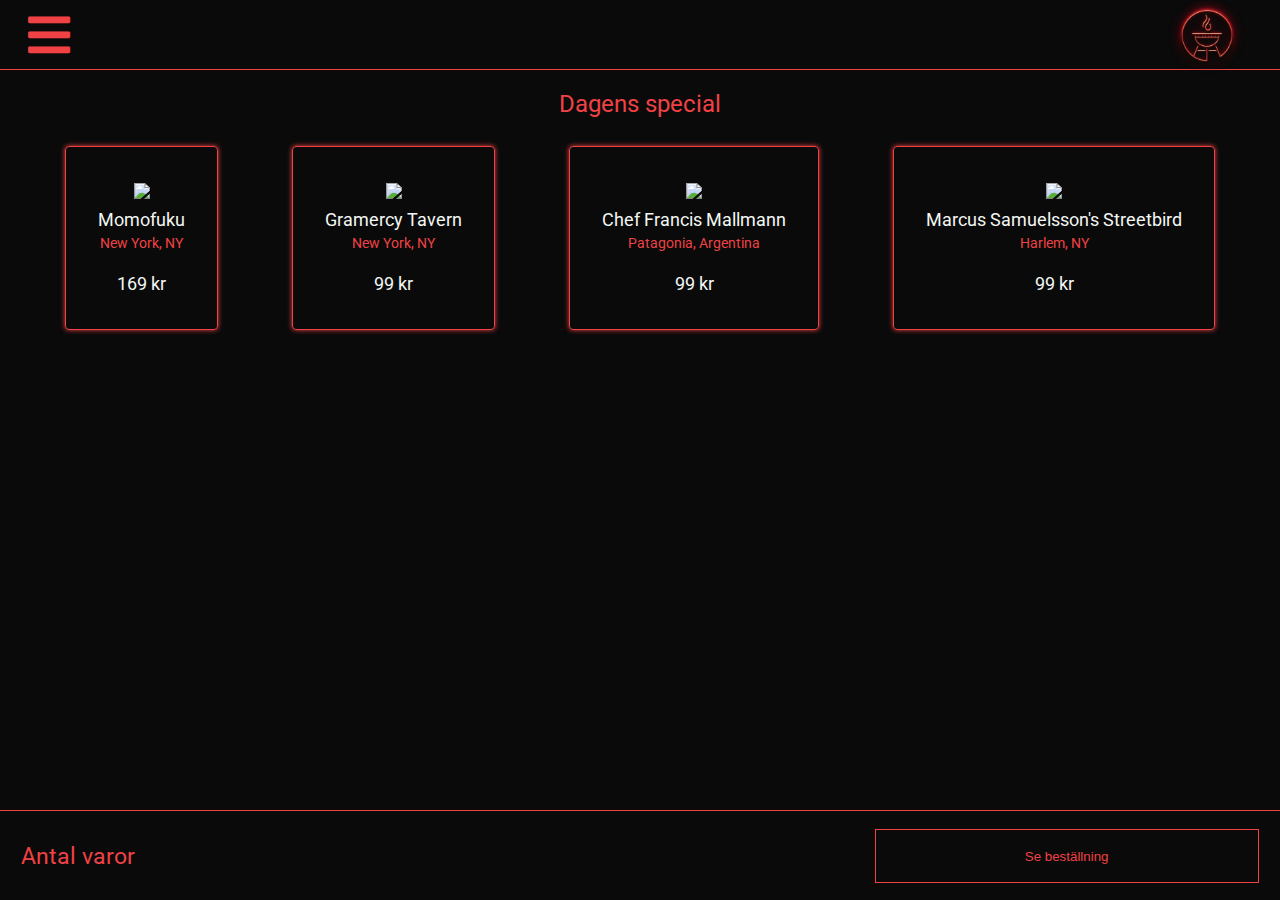
==== index.html @ 23d5aa2e "Se varor knapp färger" ====
<!DOCTYPE html>
<html lang="en">
  <head>
    <meta charset="UTF-8" />
    <meta name="viewport" content="width=device-width, initial-scale=1.0" />
    <title>Våran Restaurang</title>
    <link
      rel="stylesheet"
      href="https://cdnjs.cloudflare.com/ajax/libs/font-awesome/5.15.2/css/all.min.css"
    />
    <link rel="stylesheet" type="text/css" href="./src/css/style.css" />
    <link rel="stylesheet" type="text/css" href="./src/css/about.css" />
    <link rel="stylesheet" href="./src/css/contact.css" />
    <link rel="preconnect" href="https://fonts.googleapis.com" />
    <link rel="preconnect" href="https://fonts.gstatic.com" crossorigin />
    <link
      href="https://fonts.googleapis.com/css2?family=Open+Sans:wght@300;400&family=Roboto&display=swap"
      rel="stylesheet"
    />
    <link rel="apple-touch-icon" sizes="180x180" href="./src/img/apple-touch-icon.png">
    <link rel="icon" type="image/png" sizes="32x32" href="./src/img//favicon-32x32.png">
    <link rel="icon" type="image/png" sizes="16x16" href="./src/img/favicon-16x16.png">
    <!-- <link rel="manifest" href="./src/img/site.webmanifest"> -->
    <script src="./src/js/app.js" defer type="module"></script>
    <script src="./src/js/scrollToTop.js" defer></script>
    <script src="./src/js/todaysDishes.js" defer type="module"></script>
    <script src="./src/js/imageScroller.js" defer></script>
    <script src="./src/js/hideHeader.js" defer></script>
  </head>
  <body>
    <!------------------------------ Header ------------------------------>
    <header>
      <!-- Section som container, innehåller nav och logotyp -->
      <section class="section-header">
        <!-- Nav - hamburgermeny -->
        <nav>
          <button class="menu-button" type="button" name="Meny">
            <i class="fas fa-bars menu-icon"></i>
          </button>
          <!-- Dropdownmeny -->
          <menu>
            <li><a href="#" name="Hem" class="a-menu">HEM</a></li>
            <li><a href="#" name="Meny" class="a-menu">MENY</a></li>
            <!-- <li><a href="#" name="Boka" class="a-menu">BOKA BORD</a></li> -->
            <li><a href="#" name="Kontakt" class="a-menu">KONTAKT</a></li>
            <li><a href="#" name="Om-oss" class="a-menu">OM OSS</a></li>
          </menu>
        </nav>

        <!-- Logotyp -->
        <a onclick="scrollToTop('scroll-to-top')"><img id="restaurant-logo" src="./src/img/transparentlogo.png" alt="Logo"></a>
      </section>
    </header>
    
    <!-- Main - de olika sections är de olika sidorna t.ex. hem, meny, kontakt mm.  -->
    
    <main>
      <!-- Anchor to scroll the pages to the top when the logo is clicked -->
      <div id="scroll-to-top"></div>

      <!-- Featured food and beverages -->
      
      <section class="todays-dishes-section section-dagens section-content">
        <h1 class="h1-dish">Dagens special</h1>
        <article class="todays-dishes"></article>
      </section>

      <!------------------------ Section - Meny - container för det som ska visas på meny-sidan --------------------->

      <section class="section-content section-meny hide">
        <!-- h1 - huvudrubrik -->
        <h1 class="h1-dish">Meny</h1>

        <!-- Article - container för produktkort/en maträtt -->
        <!-- <article class="article-meny article-dish"> -->
          <!-- p - innehåller rättens ursprung och rate -->
          <!-- <p class="p-article-originandrate">
            <span class="span-p-origin">Ursprung: Austin, TX</span>
            <span class="span-p-rate">Rate: 5</span>
          </p> -->

          <!-- Bild på maträtt -->
          <!-- <img src="./src/img/pizza.jpg" class="img-dish" /> -->

          <!-- Span - container för "lägg till"-knappen och namnet på maträtten -->
          <!-- <span class="span-dish"> -->
            <!-- Button - lägg till maträtt till beställning -->
            <!-- <button class="button-article-add button-article-add-meny"></button> -->

            <!-- h3 - namnet på maträtten -->
            <!-- <h3 class="h3-dish">Pizza Frontend</h3> -->
          <!-- </span> -->

          <!-- p - beskrivning av maträtt -->
          <!-- <p class="p-dish">
            En fantastiskt god pizza bakad i stenugn med en enbart de bästa ingredienser, färska
            variabler, snabba loopar och ett smaskigt gränssnitt.
          </p> -->

          <!-- P - priset -->
          <!-- <p class="p-price">120 kr</p> -->
        <!-- </article> -->

        <!---------------- Nästa maträtt ------------------>
        <!-- <article class="article-meny article-dish"> -->
          <!-- Bild på maträtt -->
          <!-- <img src="./src/img/got.jpg" class="img-dish" /> -->

          <!-- Span - container för "lägg till"-knappen och namnet på maträtten -->
          <!-- <span class="span-dish"> -->
            <!-- Button - "lägg till"-knapp -->
            <!-- <button class="button-article-add button-article-add-meny"></button> -->

            <!-- h3 - namnet på maträtten -->
            <!-- <h3 class="h3-dish">Gin & Tonic</h3>
          </span> -->

          <!-- P - beskrivning av maträtten -->
          <!-- <p class="p-dish">En riktig klassiker.</p>
        </article>
      </section> -->

      <!-- <section class="section-meny"> -->
        <ul class="ul-menu-filter">
          <li class="li-menu-filter">
            <button type="button" class="button-menu-filter button-active">
              BBQ & MEATS
            </button>
            <button type="button" class="button-menu-filter">
              SANDWISH & PIZZA
            </button>
            <button type="button" class="button-menu-filter">
              DRINKS & SIDES
            </button>
            <button type="button" class="button-menu-filter">
              DESSERTS & GOODIES
            </button>
          </li>

          <li class="li-menu-filter li-submenu-filter">
            <button
              type="button"
              class="button-menu-filter-sub1 button-sub-active"
            >
              BBQS
            </button>
            <button type="button" class="button-menu-filter-sub1">
              BURGERS
            </button>
            <button type="button" class="button-menu-filter-sub1">
              FRIED CHICKEN
            </button>
            <button type="button" class="button-menu-filter-sub1">PORKS</button>
            <button type="button" class="button-menu-filter-sub1">
              STEAKS
            </button>
            <button type="button" class="button-menu-filter-sub1">
              SAUSAGES
            </button>
          </li>

          <li class="li-menu-filter li-submenu-filter hide">
            <button
              type="button"
              class="button-menu-filter-sub2 button-sub-active"
            >
              SANDWISH
            </button>
            <button type="button" class="button-menu-filter-sub2">
              PIZZAS
            </button>
          </li>

          <li class="li-menu-filter li-submenu-filter hide">
            <button
              type="button"
              class="button-menu-filter-sub3 button-sub-active"
            >
              DRINKS
            </button>
            <button type="button" class="button-menu-filter-sub3">SIDES</button>
          </li>

          <li class="li-menu-filter li-submenu-filter hide">
            <button
              type="button"
              class="button-menu-filter-sub4 button-sub-active"
            >
              DESSERTS
            </button>
            <button type="button" class="button-menu-filter-sub4">
              ICE-CREAM
            </button>
            <button type="button" class="button-menu-filter-sub4">
              CHOCOLATES
            </button>
          </li>
        </ul>

        <section class="section-meny-bbqmeats section-menu-cat">
          <section id="bbqs" class="sub-section-meny-bbqmeats">BBQS</section>
          <section id="burgers" class="sub-section-meny-bbqmeats hide">
            BURGERS
          </section>
          <section id="fried-chicken" class="sub-section-meny-bbqmeats hide">
            FRIED CHICKEN
          </section>
          <section id="porks" class="sub-section-meny-bbqmeats hide">
            PORKS
          </section>
          <section id="steaks" class="sub-section-meny-bbqmeats hide">
            STEAKS
          </section>
          <section id="sausages" class="sub-section-meny-bbqmeats hide">
            SAUSAGES
          </section>
        </section>

        <section class="section-meny-sandwichpizza section-menu-cat hide">
          <section id="sandwiches" class="sub-section-meny-sandwishpizza hide">
            SANDWISH
          </section>
          <section id="pizzas" class="sub-section-meny-sandwishpizza hide">
            PIZZA
          </section>
        </section>

        <section class="section-meny-drinksandsides section-menu-cat hide">
          <section id="drinks" class="sub-section-meny-drinksandsides hide">
            DRINKS
          </section>
          <section id="breads" class="sub-section-meny-drinksandsides hide">
            SIDES
          </section>
        </section>

        <section class="section-meny-desserts section-menu-cat hide">
          <section id="desserts" class="sub-section-meny-desserts hide">
            DESSERTS
          </section>
          <section id="ice-cream" class="sub-section-meny-desserts hide">
            ICE-CREAM
          </section>
          <section id="chocolates" class="sub-section-meny-desserts hide">
            CHOCOLATES
          </section>
        </section>
      </section>




      <!-- Section - Boka bord - container för det som ska visas på boka bord-sidan -->
      <!-- <section class="section-content section-boka hide">Boka bord</section> -->

      <!------------------------------ Kontakt ------------------------------>

      <section class="section-content section-kontakt hide">
        <!-- Kontaktformulär -->
        <h2>Kontakta oss</h2>
        <form action="action_page.php">
          <label for="fname">Förnamn</label>
          <input type="text" id="fname" name="firstname" placeholder="Förnamn..." />

          <label for="lname">Efternamn</label>
          <input type="text" id="lname" name="lastname" placeholder="Efternamn..." />

          <label for="email">E-post</label>
          <input type="email" id="email" placeholder="example@mail.com"></input>


          <label for="subject">Meddelande</label>
          <textarea
            id="subject"
            name="subject"
            placeholder="Meddelande..."
            style="height: 200px"
          ></textarea>

          <input type="submit" value="Skicka" />
        </form>
        <!-- Kontakt info -->
        <div>
          <div class="contact-info">
            <div class="contact-details">
              <p>Kungsgatan 4</p>
              <p><a href="tel:+46701234567">+46 70 123 45 67</a></p>
              <p><a href="info@restaurangtaverna.se">info@restaurangtaverna.se</a></p>
            </div>
            <div class="opening-hours">
              <p>Öppettider</p>
              <p>Mån - Ons:<span> 10.00 - 19.00</span></p>
              <p>Lör - Sön:<span> 11.00 - 20.00</span></p>
            </div>
          </div>
        </div>
      </section>

      <!-- Section - Om Oss - container för det som ska visas på kontakt-sidan -->
      <section class="section-content section-om-oss hide">
        <!--Om oss - Welcome-->
        <section class="section-om-oss__title">
          <h1 class="h1-dish">Välkommen till Taverna!</h1>
        </section>
        <!--BILDSPEL/SCROLLER-->
        <section class="section-om-oss__picture-scroller">
          <!--KNAPPAR TILL BILDSPEL-->
          <div class="section-om-oss__picture-scroller__button-container">
            <button
              class="section-om-oss__picture-scroller__button-left"
              onclick="changeImageDirectionPre(-1)"
            >
              <img src="./src/img/left-arrow-color.png" alt="Left arrow" />
            </button>
            <button
              class="section-om-oss__picture-scroller__button-right"
              onclick="changeImageDirectionPre(1)"
            >
              <img src="./src/img/right-arrow-color.png" alt="Right arrow" />
            </button>
          </div>
          <div class="section-om-oss__picture-scroller__play-stop-container">
            <button
              class="section-om-oss__picture-scroller__button-play"
              onclick="togglePlayStop(this)"
            >
              <img src="./src/img/play.png" alt="Play" />
            </button>
          </div>
          <!--ARTIKLAR TILL BILDSPELET-->
          <section class="section-om-oss__picture-scroller__article-container">
            <!--ARTIKEL 1-->
            <article class="section-om-oss__picture-scroller__article">
              <figure
                class="section-om-oss__picture-scroller__article__img-container"
              >
                <img src="src/img/taverna/Taverna.jpg" alt="A wide view of the inside of the Taverna bar restaurant" />
              </figure>
              <p>Välkommen till Taverna, där varje hörn andas äkta BBQ-passion. Upplev kärleken till detaljer och njut av varje tugga i denna autentiska BBQ-oas.</p>
            </article>
            <!--ARTIKEL 2-->
            <article class="section-om-oss__picture-scroller__article hide">
              <figure
                class="section-om-oss__picture-scroller__article__img-container"
              >
                <img src="src/img/taverna/Taverna-Bar.jpg" alt="A picture of taverna drink bar" />
              </figure>
              <p>Vid Tavernas bar är varje plats en första parkett till en levande show av smakupplevelser. Barpersonalen, med sina skickliga händer, skapar inte bara förfriskningar utan också en känsla av gemenskap.</p>
            </article>
            <!--ARTIKEL 3-->
            <article class="section-om-oss__picture-scroller__article hide">
              <figure
                class="section-om-oss__picture-scroller__article__img-container"
              >
                <img src="src/img/taverna/BBQ.jpg" alt="A picture of two steaks in the oven" />
              </figure>
              <p>I den hett brinnande tegelugnen på Taverna, intar två saftiga stekar scenen för en smakrik föreställning. Ovanför glödande kol dansar de rikligt kryddade köttbitarnas doftande ångor. </p>
            </article>
            <!--ARTIKEL 4-->
            <article class="section-om-oss__picture-scroller__article hide">
              <figure
                class="section-om-oss__picture-scroller__article__img-container"
              >
                <img src="src/img/taverna/Mat.jpg" alt="Showing food of chicken and baked beans" />
              </figure>
              <p> Varje rätt är som en egen berättelse, och tillsammans utgör de en symfoni av smaker som väcker dina sinnen till liv.</p>
            </article>
            <!--ARTIKEL 5-->
            <article class="section-om-oss__picture-scroller__article hide">
              <figure
                class="section-om-oss__picture-scroller__article__img-container"
              >
                <img src="src/img/taverna/Mat2.jpg" alt="A picture of taverna drink bar" />
              </figure>
              <p>Vår palett av aptitretande läckerheter, var och en skapad för att ge dig en smakresa av högsta kaliber. Låt din aptit styra och utforska denna mångfald av tilltugg, där varje tugga är ett steg närmare fullkomlighet.</p>
            </article>
          </section>
        </section>
        <!--OM OSS - TEXT-->
        <section class="section-om-oss__information">
          <h3 class="h3-om-oss">Om oss</h3>
          <p class="p-om-oss">
            Vår passion är att skapa en autentisk BBQ-upplevelse, där varje
            måltid är en hyllning till rökiga smaker och traditionella
            tillagningsmetoder. Vårt kök är fyllt av en blandning av hemligheter
            och kärlek till konsten att grilla. Oavsett om du älskar saftiga
            revben, långsamt tillagad pulled pork eller smakrik brisket, kommer
            du att uppleva äkta värme i varje tugga.
          </p>
          <div class="social-media-icon-container">
            <a href="facebook.com"><img src="./src/img/social-media-icons-facebook.png" /></a>
            <a href="instagram.com"><img src="./src/img/social-media-icons-instagram.png" /></a>
          </div>
          <p class="p-om-oss">
            På Taverna handlar det inte bara om mat; det handlar om gemenskap,
            glädje och en smakresa genom BBQ-traditioner. Vi ser fram emot att
            välkomna dig till vårt bord och dela dessa smakupplevelser med dig.
          </p>
        </section>
      </section>
    </main>

    <!-- Footer - container för beställning/varukorg -->
    <footer>
      <!-- Section - container för den del av footern som alltid är synlig -->
      <section class="section-footer">
        <!-- h3 - valda maträtter -->
        <h3 class="h3-footer">Antal varor</h3>

        <!-- span - visar antaler maträtter/varor i "kundkorg" -->
        <span class="span-footer-dishes"></span>

        <!-- Button - knapp för att öppna beställning/kundkorg, expanderar footern till full storlek -->
        <button class="button-footer-opener">Se beställning</button>
      </section>

      <!-- Section - container där beställningen listas och knapp för att beställa -->
      <section class="section-footer-order">
        <!-- Formulär för beställning -->
        <form id="beställning-form" action="action_page.php" method="post" target="_blank">
            <!-- Etikett för att ange bordnummer -->
            <label for="bordsnummer">Ange Bordsnummer:</label>
            <!-- Inmatningsfält för bordnummer -->
            <input type="text" id="bordsnummer" name="bordsnummer" required>
            <!-- Lista för beställning -->
            <ul class="ul-footer-order">
                <!-- Här har du möjlighet att lägga till dina beställningsdetaljer -->
            </ul>
        </form>
      </section>
      <section class="section-footer-submitorder">
          <!-- Knapp för att göra beställningen -->
          <button id="beställning-submit" class="button-footer-submitorder" type="button">Beställa</button>
      </section>
    </footer>
  </body>
</html>
---- src/css/style.css ----
/* Roots-variabler,  */
:root {
  --padding: calc(8px + 1.5625vw);
  --font: calc(15px + 0.390625vw);

  --red: #f04245;
  --light-red: #ff5252;
  --black: #0a0a0a;
  --white: #f3f7f3;

  --body-bg: #0a0a0a;
  --nav-bg-color: #0a0a0a;
  --nav-text-color: #f04245;
  --menu-icon: #f04245;
  --menu-bg-color: #f04245;
  --menu-li-border: #0a0a0a;
  --menu-a-color: #0a0a0a;
  --figure-logo-color: #8aa1b1;

  --p-dagens-bg: #2c4251;
  --p-dagens-color: #2c4251;
  --article-dish-bg: #0a0a0a;
  --p-dish-color: #f3f7f3;
  --h1-dish-color: #0a0a0a;
  --h1-dish-bg: #0a0a0a;
  --h3-dish-color: #f04245;

  --button-halfcircle-bg: #f04245;
  --button-halfcircle-color: #2c4251;

  --footer-bg: #0a0a0a;

  --border-color: #f04242;

  --red: #f04245;
  --black: #0a0a0a;
  --white: #f3f7f3;
}

* {
  box-sizing: border-box;
  margin: 0;
  padding: 0;
}

/* -------------------------------------------------------------------------------- */
/* Today's Dishes */
.todays-dishes {
  color: var(--white);
  text-align: center;
  display: flex;
  flex-wrap: wrap;
  justify-content: space-around;
}
.todays-dish {
  padding: 2rem;
  line-height: 1.5;
  font-size: 18px;
  border: 1px solid var(--border-color);
  box-shadow: 0 0 5px var(--red);
  border-radius: 4px;
}
.todays-dish-img {
  width: 260px;
}
.todays-dish-country {
  font-size: 14px;
  color: var(--red);
  margin-bottom: 1rem;
}
/* -------------------------------------------------------------------------------- */

body {
  font-size: var(--font);
  font-family: 'Roboto', sans-serif;
  background-color: var(--black);
  color: #282828;
  width: 100%;
  height: 100%;
  overflow-y: auto;
  overflow-x: hidden;
}
button {
  cursor: pointer;
}

button:active {
  transform: translateY(4px);
  transition: linear;
}

a {
  text-decoration: none;
  &:focus {
    outline: 2px solid #9999ff;
  }
}

header {
  position: fixed;
  width: 100%;
  height: 70px;
  border-bottom: 1px solid var(--red);
  display: flex;
  justify-content: center;
  z-index: 10;
  transition: transform 0.3s ease-in-out;
  transform: translateY(0%);
}

.hide-header {
  transform: translateY(-100%);
  transition: transform 0.3s ease-in-out;
}

nav {
  background-color: var(--black);
  width: 100%;
  position: relative;
  display: flex;
  height: 69px;
}

/* Container för nav och figure(logotyp) */
.section-header {
  display: flex;
  justify-content: space-between;
  width: 100%;
  align-items: center;
  padding: 0 var(--padding);
  z-index: 9;
  background: var(--black);
}

/* Logotyp */
#restaurant-logo {
  margin-top: 8px;
  width: 90px;
  height: 90px;
  cursor: pointer;
}

/* Knapp för hamburgermenyn */
.menu-button {
  outline: none;
  border: 0;
  background: transparent;
  cursor: pointer;
}

/* Hamburgerikon */
.menu-icon {
  cursor: pointer;
  outline: none;
  border: 0;
  font-size: 3rem;
  color: var(--red);
}

/* Dropdownmenyn */
menu {
  display: none;
  flex-direction: column;
  justify-content: stretch;
  position: absolute;
  top: 100%;
  left: 0;
  width: 75vw;
  /* border: 1px solid var(--black); */
  list-style: none;
  /* overflow: hidden; */
  z-index: 5;
}

/* Menyns rader */
menu li {
  flex-grow: 1;
  display: inline-block;
  border-bottom: 1px solid var(--black);
  background-color: var(--red);
}
menu li:nth-child(4) {
  border-bottom: 1px solid var(--black);;
  border-radius: 0 0 5px 5px;
}

/* Länkarna i dropdownmenyn */
menu a {
  display: block;
  width: 100%;
  height: 100%;
  color: var(--black);
  font-size: 1.7rem;
  padding: var(--padding);
  border-left: 1px solid var(--black);
  border-right: 1px solid var(--black);
  white-space: nowrap;
}
/* Visar dropdownmenyn */
.menu-open {
  display: flex;
  position: absolute;
  top: 70px;
  animation:menu-open-drop-down-animation 0.3s ease-in-out 1;
  z-index: 4;
  overflow: hidden;
}

@keyframes menu-open-drop-down-animation {
  0% {
    transform: translateY(-300px);
    width: 10vw;
    opacity: 0;
    z-index: -100;
  }
  40% {
    width: 20vw;
    transform: translateY(0);
  }
  100% {
    width: 70vw;
    opacity: 1;
    z-index: 3;
  }
}

/* Button - till filter */
.button-filter {
  height: 3vh;
  flex-grow: 1;
  text-align: center;
  background-color: var(--black);
  color: var(--red);
  border-top: 1px solid var(--red);
  border-bottom: 1px solid var(--red);
  border-left: 1px solid var(--red);
  border-right: 0;
  transition: all 0.2s ease;
}
.button-filter:nth-child(4) {
  border-right: 1px solid var(--red);
}
.button-filter-active {
  color: var(--black);
  background-color: var(--red);
}

/* ************************************ MAIN ******************************************** */
main {
  padding: var(--padding);
  width: 100%;
  height: 100%;
  min-height: 75vh;
  /* max-height: 80vh; */
  overflow-y: auto;
  z-index: -100;
  position: static;
  padding-top: 90px;
  padding-bottom: 100px;
}

.section-content {
  animation: section-content-fade-in 0.5s ease-out 1;
}

@keyframes section-content-fade-in {
  0% {
    opacity: 0;
  }
  100% {
    opacity: 1;
  }
}

/* h1 - huvudrubrik till de olika sidorna */
.h1-dish {
  font-size: 1.5rem;
  font-weight: 400;
  background-color: var(--black);
  color: var(--red);
  /* padding: var(--padding); */
  text-align: center;
  margin-bottom: var(--padding);
  /* border: 1px solid var(--red); */
}

.section-menu-cat {
  color: var(--white);
  text-align: center;
  display: flex;
  flex-wrap: wrap;
  justify-content: space-around;
  width: 100%;
}

.ul-menu-filter {
  margin: 0 0 20px 0;
}

.li-menu-filter {
  display: flex;
  border: 1px solid var(--border-color);
  box-shadow: 0 0 5px var(--red);
  border-radius: 4px;
  overflow: hidden;
}

/* .li-menu-filter:focus-within {
  display: flex;
  border: 1px solid var(--white);
  box-shadow: 0 0 5px var(--white);
  border-radius: 4px;
  overflow: hidden;
} */


.sub-section-meny-bbqmeats,
.sub-section-meny-sandwishpizza,
.sub-section-meny-drinksandsides,
.sub-section-meny-desserts {
  /* color: var(--white); */
  /* text-align: center; */
  display: flex;
  flex-wrap: wrap;
  justify-content: space-around;
  width: 100%;
}


/* Article - menyobjekten på första sidan(dagens) och meny-sidan */
.article-dish {
  display: flex;
  flex-direction: column;
  justify-content: flex-start;
  align-items: stretch;
  background-color: var(--black);
  margin-bottom: var(--padding);
  border: 1px solid var(--red);
  max-width: 300px;
  border: 1px solid var(--border-color);
  box-shadow: 0 0 5px var(--red);
  border-radius: 4px;
  height: 550px;
}

.p-article-originandrate {
  height: 30px;
  padding: 5px;
}

.article-dish img {
  border-bottom: 1px solid var(--border-color);
  border-top: 1px solid var(--border-color);
}

.span-p-origin {
  font-size: 1rem;
  color: var(--red);
  float: left;
}
.span-p-rate {
  font-size: 1rem;
  color: var(--red);
  float: right;
}

/* Img - Bild på maträtt  */
.img-dish {
  width: 100%;
  /* margin-bottom: var(--padding); */
}
/* Span - container för "lägg till"-knapp och maträttens namn */
.span-dish {
  margin-top: 10px;
  display: flex;
  width: 100%;
  align-self: center;
}

/* Button - "lägg till"-knappen */
.button-article-add {
  display: flex;
  align-items: center;
  justify-content: center;
  /* font-size: 1.2rem; */
  background-color: var(--red);
  color: var(--white);
  height: 4rem;
  width: 25%;
  border-radius: 0 2rem 2rem 0;
  border: 0;
}

/* .button-article-add {
  font-size: 1.5rem;
  background-color: var(--red);
  color: var(--white);
  height: 4rem;
  width: 2rem;
  padding: var(--padding);
  border-radius: 0 2rem 2rem 0;
  border: 0;
  transition: width 1s ease-in-out;
} */
/* Klass för att toggla - expanderar "lägg till"-knappen */
/* .button-article-add-open {
  width: 50%;
} */

/* h3 - Maträttens namn */
.h3-dish {
  color: var(--red);
  padding-left: 20px;
  align-self: center;
  /* padding: var(--padding); */
  /* display: inline; */
  font-weight: 400;
  max-width: 60%;
  /* height: 2rem; */
  flex: 1;
  font-size: large;
}
/* P - beskrivning av maträtten */
.p-dish {
  color: var(--white);
  /* padding: var(--padding); */
  align-self: center;
  margin-top: 16px;
  padding: 0 10px 0 10px;
  flex: 1;
  font-size: large;
  text-align: center;
}
.p-price {
  color: var(--red);
  font-size: 20px;
  text-align: right;
  /* padding: var(--padding); */
  align-self: center;
  height: 50px;
}

/* **************************** FOOTER **************************** */
footer {
  display: flex;
  flex-direction: column;
  justify-content: space-between;
  position: fixed;
  top: 90vh;
  width: 100%;
  height: 90vh;
  background-color: var(--black);
  border-top: 1px solid var(--red);
  z-index: 15;
  transition: all 0.5s ease-in-out;
}

/* Klass för att toggla expansion av footern */
.footer-open {
  top: 69px;
  height: calc(100% - 69px);
  z-index: 3;
}

/* Klass för att visa att maträtt lagts till i beställning */
.footer-added {
  background-color: var(--white);
}

/* Section - container för den synliga delen av footern */
.section-footer {
  display: flex;
  flex-direction: row;
  justify-content: space-around;
  align-items: center;
  width: 100%;
  height: 10vh;
  /* padding: var(--padding); */
}
/* h3 - "Valda maträtter" */
.h3-footer {
  width: 40vw;
  height: 8vh;
  line-height: 8vh;
  color: var(--red);
  font-weight: 400;
}
/* Span - visar antalet tillagda maträtter */
.span-footer-dishes {
  height: 8vh;
  width: 20vw;
  line-height: 8vh;
  color: var(--red);
  font-weight: 400;
}

/* Button - expanderar footern */
.button-footer-opener {
  width: 30vw;
  height: 6vh;
  border: 1px solid var(--red);
  background-color: var(--black);
  color: var(--red);
}

/* Section - container för att visa beställning */
.section-footer-order {
  width: 100%;
  padding: var(--padding);
}

.section-footer-order {
  color: var(--white);
}
/* Ul - lista för att vias valda maträtter */
.ul-footer-order {
  width: 100%;
  list-style: none;
  padding: var(--padding);
}

/* li - listans rader, container för radinnehållet */
.li-order {
  width: 100%;
  color: var(--red);
  display: flex;
  flex-direction: row;
  justify-content: space-between;
  padding: 1.3rem;
  border-bottom: 1px solid var(--red);
}
.li-order:nth-child(1) {
  border-top: 1px solid var(--red);
}

/* Span - visar namnet på vald maträtt */
.span-footer-itemname {
  width: 45%;
  font-size: 0.9rem;
}

/* span - visar antal tillagda av maträtt */
.span-footer-numberofitem {
  width: 10%;
  font-size: 0.9rem;
}

/* Span - container för "lägg till"- & "ta bort"-knapparna */
.span-footer-buttons {
  width: 45%;
  display: flex;
  flex-direction: row;
  justify-content: space-around;
}

/* Button - "lägg till"- & "ta bort"-knapp */
.button-footer-order {
  width: 45%;
  color: var(--red);
  background-color: var(--black);
  border: 1px solid var(--red);
  font-size: 0.7rem;
}

/* Section - container, längst ner.  */
.section-footer-submitorder {
  width: 100%;
  height: 20vh;
  padding: var(--padding);
  text-align: center;
}

/* Button - knapp för att lägga beställning */
.button-footer-submitorder {
  width: 40%;
  font-size: 1.3rem;
  color: var(--red);
  background-color: var(--black);
  border: 1px solid var(--red);
  padding: var(--padding);
}

/* filter meny  */

/* .p-name, .p-dsc, .p-price, .p-rate, .p-country { 
  width: 100%;
  color: #F04245;
} */

.li-submenu-filter {
  /* margin-top: 2em; */
  background-color: #f3f7f3;
  width: 100%;
  display: flex;
  flex-wrap: wrap;
  overflow: hidden;
  border: 1px solid var(--white);
  box-shadow: 0 0 5px var(--white);
  border-radius: 4px;
}
.button-menu-filter {
  border: 0;
  padding: 0.3em;
  font-size: 1.2em;
  flex-grow: 1;
  outline: 1px solid #f04245;
  background-color: #0a0a0a;
  color: #f04245;
}
.button-active {
  color: #0a0a0a;
  background-color: #f04245;
}

.button-menu-filter-sub1,
.button-menu-filter-sub2,
.button-menu-filter-sub3,
.button-menu-filter-sub4 {
  background-color: #0a0a0a;
  color: #f3f7f3;
  outline: 1px solid #f3f7f3;
  border: 0;
  padding: 0.3em;
  font-size: 1.2em;
  flex-grow: 1;
}
.button-sub-active {
  color: #0a0a0a;
  background-color: #f3f7f3;
}

/* Klass för att toggla olika element att döljas/visas */
.hide {
  display: none;
}
---- src/css/about.css ----
.section-om-oss {
  display: flex;
  width: 100%;
  flex-direction: column;
  justify-content: center;
  max-width: 800px;
  align-items: center;
  margin: 0 auto;
}

.section-om-oss__picture-scroller {
    position: relative;
    padding-bottom: 10px;
    /* height: fit-content; */
    width: 100%;
    z-index: 0;
}
  
  .section-om-oss__picture-scroller__button-container {
    position: absolute;
    top: 40%;
    left: 50%;
    transform: translate(-50%, -50%);
    z-index: 1;
    width: 100%;
    display: flex;
    justify-content: space-between;
    opacity: 0.9;
    transition: opacity 0.3s ease;
  }
  .section-om-oss__picture-scroller__button-container:hover {
    opacity: 1;
  }
  
  .section-om-oss__picture-scroller__play-stop-container {
    position: absolute;
    bottom: 100px;
    left: 49%;
    transform: translateX(-50%);

    display: flex;
    justify-content: flex-end;
    width: 100%;
    z-index: 4;
  }
  
  .section-om-oss__picture-scroller__button-left,
  .section-om-oss__picture-scroller__button-right,
  .section-om-oss__picture-scroller__button-play {
    cursor: pointer;
  }

  .section-om-oss__picture-scroller__button-play {
    background: transparent;
    border: none;
    padding: 14px;
  }
  .section-om-oss__picture-scroller__button-play img{
    height: 35px;
    width: 35px;
    opacity: 1;
  }
  
  .section-om-oss__picture-scroller__button-left,
  .section-om-oss__picture-scroller__button-right {
    background: #0a0a0a63;
    border: none;
    padding: 3px;
    border-radius: 4px;
    margin: 0 10px 0 10px;
  }
  
  
  .section-om-oss__picture-scroller__button-left img,
  .section-om-oss__picture-scroller__button-right img{
    height: 45px;
    width: 45px;
    /* opacity: 0.9; */
  }
  
  .section-om-oss__picture-scroller__article-container {
    display: flex;
    flex-wrap: wrap;
    overflow: hidden;
    background-color: var(--black);
    /* border: 1px solid var(--red); */
    height: fit-content;
    width: 100%;
    border: 1px solid var(--border-color);
    box-shadow: 0 0 5px var(--red);
    border-radius: 4px;
  }
  
  .section-om-oss__picture-scroller__article {
    width: 95vw;
    animation: section-om-oss__picture-scroller__article__fade-in 1s ease 1;
    position: relative;
  
  }
  
  @keyframes section-om-oss__picture-scroller__article__fade-in {
    0% {
      opacity: 0;
      right: -100vw;
    }
    100% {
      opacity: 1;
      right: 0px;
    }
  }
/*   
  .fade-out-image {
    animation: section-om-oss__picture-scroller__article__fade-out 1s ease-in 1;
  } */
  /* .fade-out-image {
    opacity: 0;
    transition: opacity 1s ease-out;
}
  @keyframes section-om-oss__picture-scroller__article__fade-out {
    0% {
      opacity: 1;
      z-index: 2;
    }
    100% {
      opacity: 0;
      z-index: 1;
    }
  } */

  .section-om-oss__picture-scroller__article__img-container {
    width: calc(100vw - 2px); /*2px är 1px padding runt bild och 1px border runt container*/
    max-width: 800px;
    height: 60vw;
    max-height: 480px;
    position: relative;
    overflow: hidden;
    z-index: 0;
  }
  
  
  .section-om-oss__picture-scroller__article p {
  color: white;
  border-top: 1px solid var(--red);
  opacity: 0;
  animation: section-om-oss__picture-scroller__article__fade-in 2s ease 1;
  animation-delay: 0.8s;
  animation-fill-mode: forwards;
  padding: 8px 65px 8px 15px;
  width: 100vw;
  max-width: 800px;
  height: 88px;
  font-size: 15px;
  }
  
  
  .section-om-oss__picture-scroller__article__img-container img {
    width: 100%;
    height: 100%;
    object-fit: cover;
    position: absolute;
    top: 0; 
    left: 0; 
    padding: 1px;
  }
  
  .section-om-oss__information {
    background-color: var(--black);
    margin-bottom: var(--padding);
    border: 1px solid var(--red);
    display: flex;
    flex-direction: column;
    justify-content: center;
    border: 1px solid var(--border-color);
    box-shadow: 0 0 5px var(--red);
    border-radius: 4px;
  }
  .section-om-oss__information p {
    font-size: large;
    color: var(--white);
    padding: var(--padding);
    width: 100%;
  }
  .section-om-oss__information img {
    width: 150px;
    align-self: center;
  }
  .h3-om-oss {
    color: var(--red);
    padding: var(--padding);
    /* display: inline; */
    font-weight: 400;
    max-width: 50%;
    height: 2rem;
  }

  .social-media-icon-container {
    margin: 0 auto;
    width: 200px;
    display: flex;
    justify-content: space-around;
  }
  .social-media-icon-container img {
    height: 70px;
    width: 70px;
    cursor: pointer;

  }
---- src/css/contact.css ----
@import url('../css/style.css');

.section-kontakt {
  background-color: var(--body-bg);
  color: var(--white);
  font-size: 16px;
}
h2 {
  text-align: center;
  margin-top: 4rem;
  margin-bottom: 4rem;
}
.contact-info {
  line-height: 1.6;
  display: flex;
  justify-content: space-between;
  align-items: center;
  margin: 0 auto;
  margin-bottom: 4rem;
  width: 50%;
}
.contact-details a {
  color: var(--white);
}
form {
  width: 50%;
  margin: 0 auto;
  margin-top: 4rem;
  margin-bottom: 6rem;
}
input[type='text'],
input[type='email'],
select,
textarea {
  font-size: 16px;
  font-family: 'Roboto', sans-serif;
  width: 100%;
  padding: 12px;
  border: 1px solid #ccc;
  border-radius: 4px;
  box-sizing: border-box;
  margin-top: 6px;
  margin-bottom: 16px;
  resize: vertical; /* Allow the user to vertically resize the textarea (not horizontally) */
}
input[type='submit'] {
  background-color: var(--red);
  color: white;
  padding: 12px 20px;
  border: none;
  border-radius: 4px;
  cursor: pointer;
  transition: 0.2s;
  font-size: 16px;
  font-family: 'Roboto', sans-serif;
}
input[type='submit']:hover {
  background-color: var(--light-red);
  transition: 0.2s;
}

@media only screen and (max-width: 1200px) {
  form,
  .contact-info {
    width: 60%;
  }
}
@media only screen and (max-width: 756px) {
  form,
  .contact-info {
    width: 80%;
  }
}
@media only screen and (max-width: 586px) {
  form,
  .contact-info {
    width: 90%;
  }
}
@media only screen and (max-width: 464px) {
  .contact-info {
    display: block;
    margin: 0 auto;
  }
  h2 {
    margin-bottom: 2rem;
  }
  .contact-details {
    margin-bottom: 1rem;
  }
}
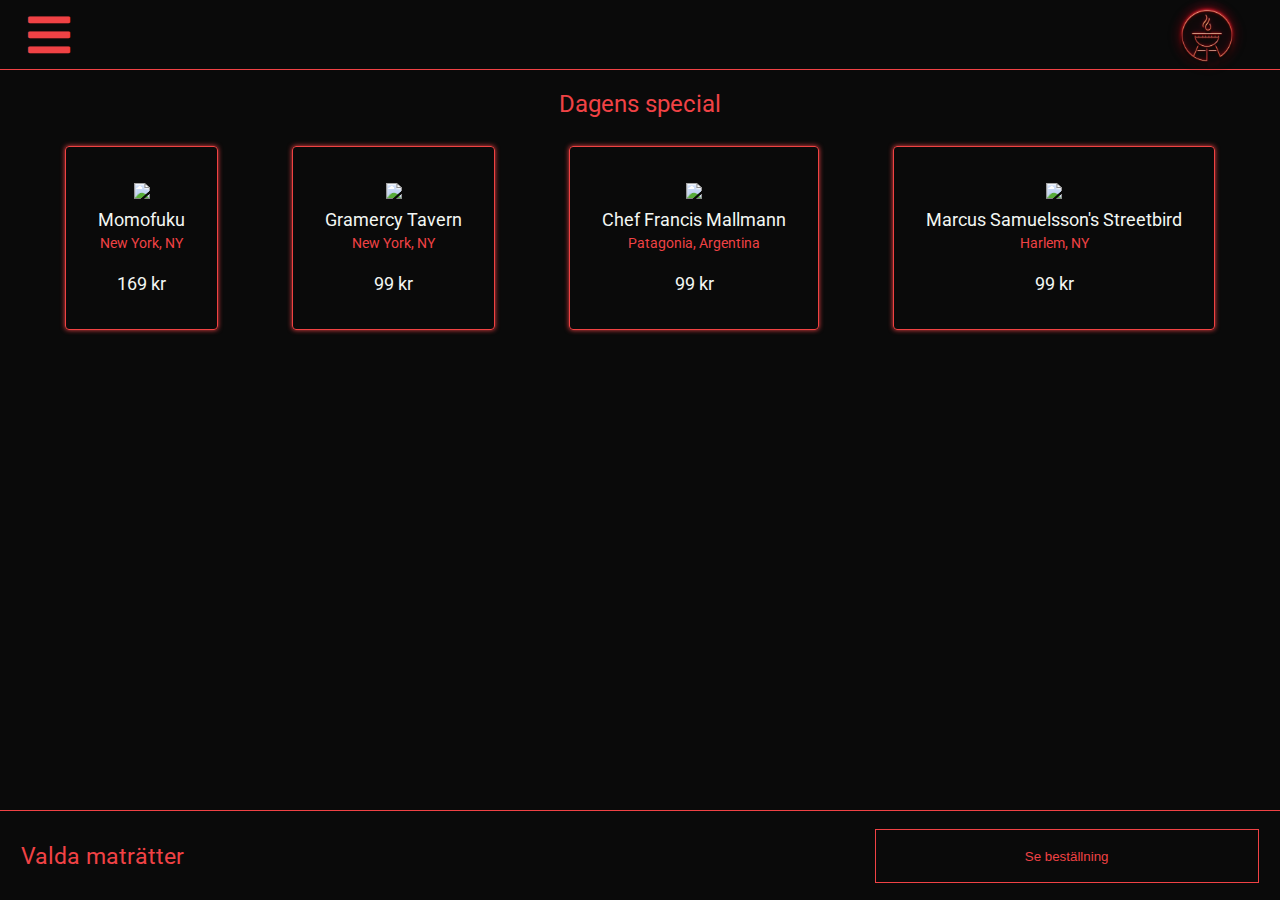
==== commit e9adcb1b: "redigera beställningskorgen" ====
--- a/index.html
+++ b/index.html
@@ -405,7 +405,7 @@
       <!-- Section - container för den del av footern som alltid är synlig -->
       <section class="section-footer">
         <!-- h3 - valda maträtter -->
-        <h3 class="h3-footer">Antal varor</h3>
+        <h3 class="h3-footer">Valda maträtter</h3>
 
         <!-- span - visar antaler maträtter/varor i "kundkorg" -->
         <span class="span-footer-dishes"></span>
@@ -423,10 +423,10 @@
             <!-- Inmatningsfält för bordnummer -->
             <input type="text" id="bordsnummer" name="bordsnummer" required>
             <!-- Lista för beställning -->
-            <ul class="ul-footer-order">
-                <!-- Här har du möjlighet att lägga till dina beställningsdetaljer -->
-            </ul>
-        </form>
+          </form>
+          <ul class="ul-footer-order">
+              <!-- Här har du möjlighet att lägga till dina beställningsdetaljer -->
+          </ul>
       </section>
       <section class="section-footer-submitorder">
           <!-- Knapp för att göra beställningen -->
--- a/src/css/style.css
+++ b/src/css/style.css
@@ -452,7 +452,7 @@
   background-color: var(--black);
   border-top: 1px solid var(--red);
   z-index: 15;
-  transition: all 0.5s ease-in-out;
+  transition: all 1s ease-in-out;
 }
 
 /* Klass för att toggla expansion av footern */
@@ -507,10 +507,12 @@
 .section-footer-order {
   width: 100%;
   padding: var(--padding);
+
 }
 
 .section-footer-order {
   color: var(--white);
+  overflow: auto;
 }
 /* Ul - lista för att vias valda maträtter */
 .ul-footer-order {
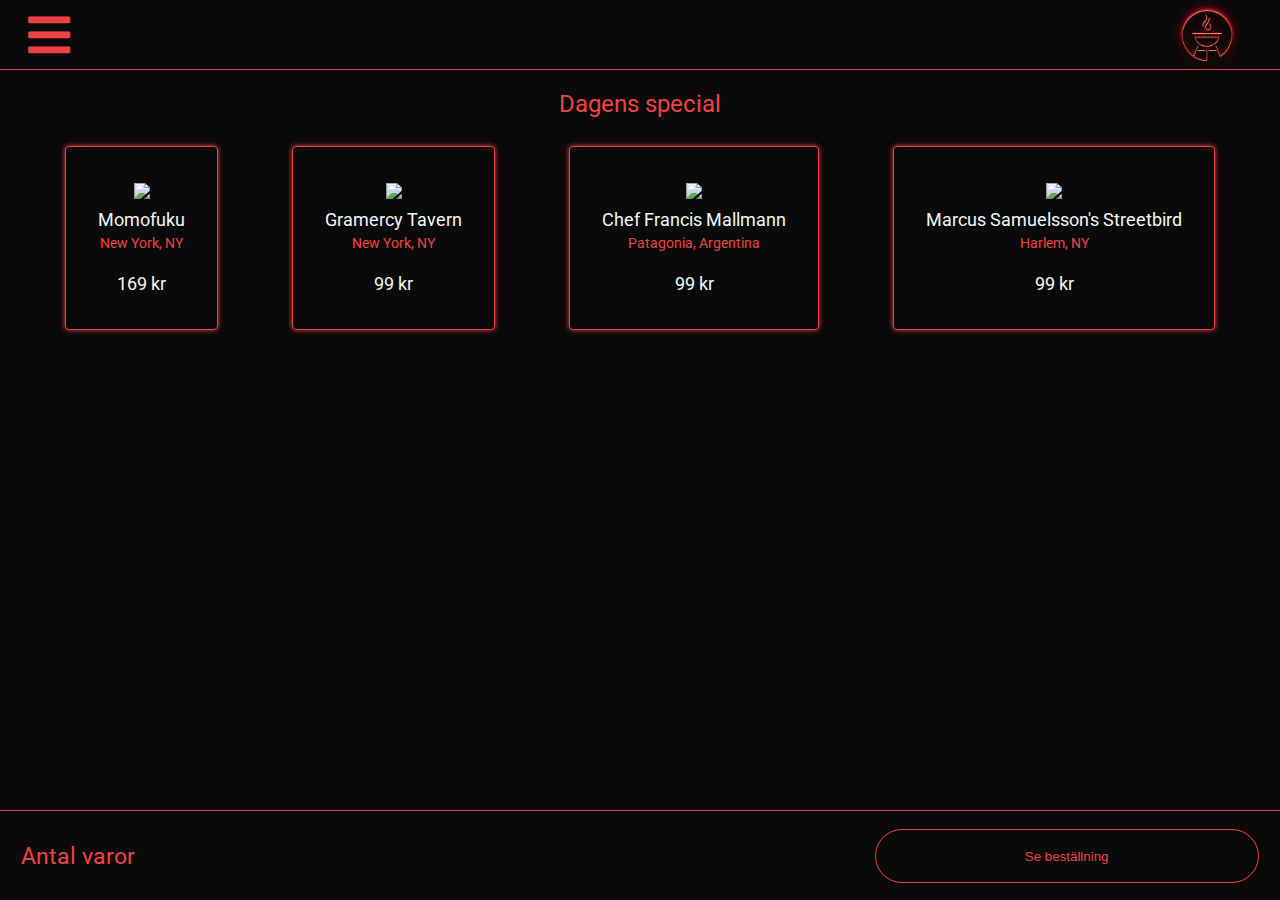
==== commit f5057961: "Merge branch 'main' into graphic-order-menu" ====
--- a/index.html
+++ b/index.html
@@ -405,7 +405,7 @@
       <!-- Section - container för den del av footern som alltid är synlig -->
       <section class="section-footer">
         <!-- h3 - valda maträtter -->
-        <h3 class="h3-footer">Valda maträtter</h3>
+        <h3 class="h3-footer">Antal varor</h3>
 
         <!-- span - visar antaler maträtter/varor i "kundkorg" -->
         <span class="span-footer-dishes"></span>
@@ -417,20 +417,28 @@
       <!-- Section - container där beställningen listas och knapp för att beställa -->
       <section class="section-footer-order">
         <!-- Formulär för beställning -->
-        <form id="beställning-form" action="action_page.php" method="post" target="_blank">
-            <!-- Etikett för att ange bordnummer -->
-            <label for="bordsnummer">Ange Bordsnummer:</label>
-            <!-- Inmatningsfält för bordnummer -->
-            <input type="text" id="bordsnummer" name="bordsnummer" required>
+        <!-- Etikett för att ange bordnummer -->
+        <form id="beställning-form" action="action_page.php" target="_blank" >
+          <label for="bordsnummer">Ange Bordsnummer:</label>
+          <!-- Inmatningsfält för bordnummer -->
+          <input type="text" id="bordsnummer" name="bordsnummer" required>
             <!-- Lista för beställning -->
+            <ul class="ul-footer-order">
+                <!-- Här har du möjlighet att lägga till dina beställningsdetaljer -->
+                <!-- <li class="li-order">
+                  <span class="span-footer-itemname">Joe's KC BBQ</span>
+                  <span class="span-footer-numberofitem"> 1 </span>
+                  <span class="span-footer-buttons">
+                    <button type="button" class="button-footer-order button-footer-order-add">Lägg till</button>
+                    <button type="button" class="button-footer-order button-footer-order-remove">Ta bort</button>
+                  </span>
+                </li> -->
+            </ul>
           </form>
-          <ul class="ul-footer-order">
-              <!-- Här har du möjlighet att lägga till dina beställningsdetaljer -->
-          </ul>
-      </section>
-      <section class="section-footer-submitorder">
-          <!-- Knapp för att göra beställningen -->
-          <button id="beställning-submit" class="button-footer-submitorder" type="button">Beställa</button>
+          <section class="section-footer-submitorder">
+              <!-- Knapp för att göra beställningen -->
+              <button id="beställning-submit" class="button-footer-submitorder" type="button">Beställ</button>
+          </section>
       </section>
     </footer>
   </body>
--- a/src/css/style.css
+++ b/src/css/style.css
@@ -452,7 +452,7 @@
   background-color: var(--black);
   border-top: 1px solid var(--red);
   z-index: 15;
-  transition: all 1s ease-in-out;
+  transition: all 0.5s ease-in-out;
 }
 
 /* Klass för att toggla expansion av footern */
@@ -501,6 +501,8 @@
   border: 1px solid var(--red);
   background-color: var(--black);
   color: var(--red);
+  border-radius: 50px;
+  box-shadow: 0 0 -5px var(--red);
 }
 
 /* Section - container för att visa beställning */
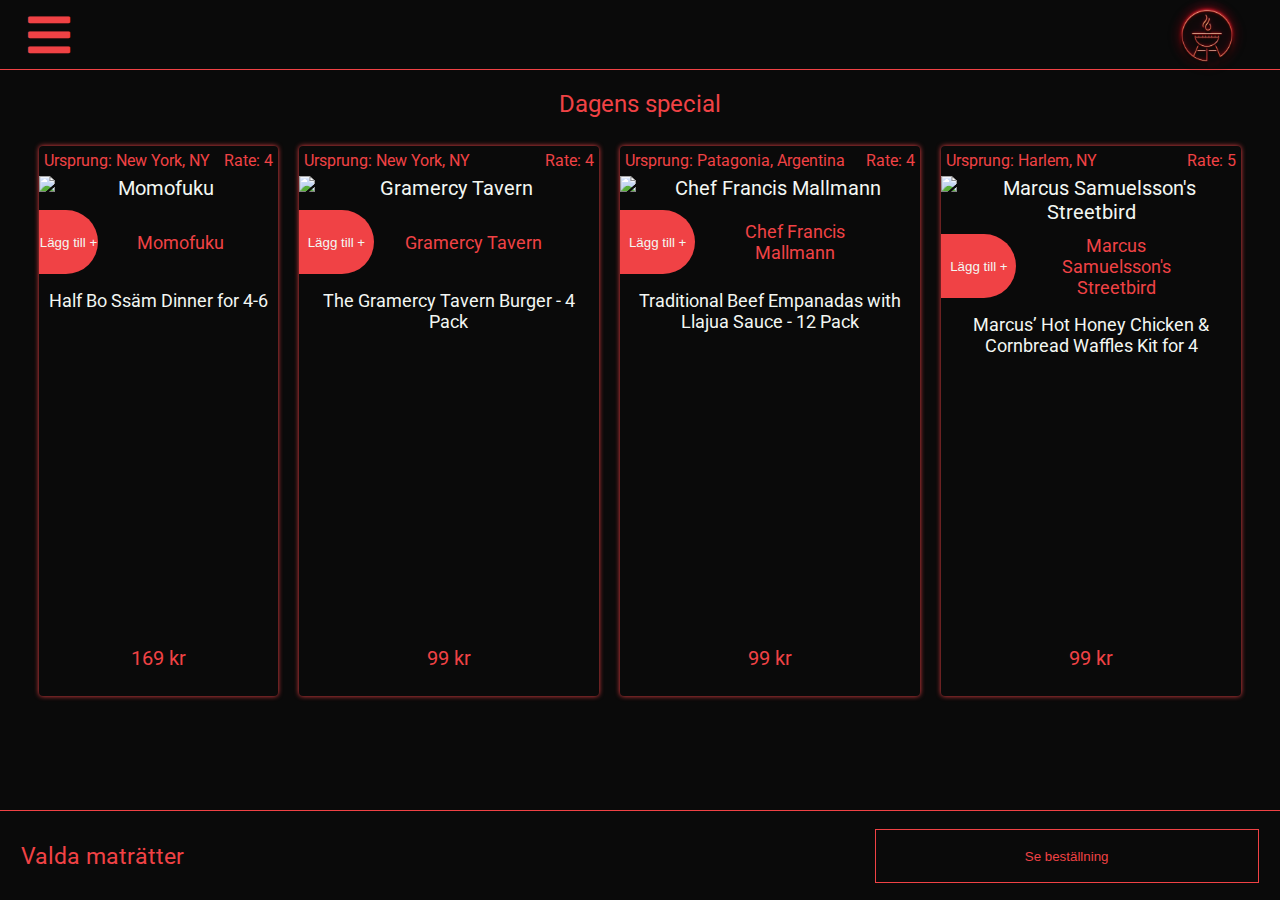
==== commit fb8d72c3: "dagens special fixad" ====
--- a/index.html
+++ b/index.html
@@ -23,7 +23,6 @@
     <!-- <link rel="manifest" href="./src/img/site.webmanifest"> -->
     <script src="./src/js/app.js" defer type="module"></script>
     <script src="./src/js/scrollToTop.js" defer></script>
-    <script src="./src/js/todaysDishes.js" defer type="module"></script>
     <script src="./src/js/imageScroller.js" defer></script>
     <script src="./src/js/hideHeader.js" defer></script>
   </head>
@@ -405,7 +404,7 @@
       <!-- Section - container för den del av footern som alltid är synlig -->
       <section class="section-footer">
         <!-- h3 - valda maträtter -->
-        <h3 class="h3-footer">Antal varor</h3>
+        <h3 class="h3-footer">Valda maträtter</h3>
 
         <!-- span - visar antaler maträtter/varor i "kundkorg" -->
         <span class="span-footer-dishes"></span>
@@ -437,7 +436,7 @@
           </form>
           <section class="section-footer-submitorder">
               <!-- Knapp för att göra beställningen -->
-              <button id="beställning-submit" class="button-footer-submitorder" type="button">Beställ</button>
+              <button id="beställning-submit" class="button-footer-submitorder" type="button">Beställa</button>
           </section>
       </section>
     </footer>
--- a/src/css/style.css
+++ b/src/css/style.css
@@ -8,33 +8,6 @@
   --black: #0a0a0a;
   --white: #f3f7f3;
 
-  --body-bg: #0a0a0a;
-  --nav-bg-color: #0a0a0a;
-  --nav-text-color: #f04245;
-  --menu-icon: #f04245;
-  --menu-bg-color: #f04245;
-  --menu-li-border: #0a0a0a;
-  --menu-a-color: #0a0a0a;
-  --figure-logo-color: #8aa1b1;
-
-  --p-dagens-bg: #2c4251;
-  --p-dagens-color: #2c4251;
-  --article-dish-bg: #0a0a0a;
-  --p-dish-color: #f3f7f3;
-  --h1-dish-color: #0a0a0a;
-  --h1-dish-bg: #0a0a0a;
-  --h3-dish-color: #f04245;
-
-  --button-halfcircle-bg: #f04245;
-  --button-halfcircle-color: #2c4251;
-
-  --footer-bg: #0a0a0a;
-
-  --border-color: #f04242;
-
-  --red: #f04245;
-  --black: #0a0a0a;
-  --white: #f3f7f3;
 }
 
 * {
@@ -52,22 +25,7 @@
   flex-wrap: wrap;
   justify-content: space-around;
 }
-.todays-dish {
-  padding: 2rem;
-  line-height: 1.5;
-  font-size: 18px;
-  border: 1px solid var(--border-color);
-  box-shadow: 0 0 5px var(--red);
-  border-radius: 4px;
-}
-.todays-dish-img {
-  width: 260px;
-}
-.todays-dish-country {
-  font-size: 14px;
-  color: var(--red);
-  margin-bottom: 1rem;
-}
+
 /* -------------------------------------------------------------------------------- */
 
 body {
@@ -452,7 +410,7 @@
   background-color: var(--black);
   border-top: 1px solid var(--red);
   z-index: 15;
-  transition: all 0.5s ease-in-out;
+  transition: all 1s ease-in-out;
 }
 
 /* Klass för att toggla expansion av footern */
@@ -501,8 +459,6 @@
   border: 1px solid var(--red);
   background-color: var(--black);
   color: var(--red);
-  border-radius: 50px;
-  box-shadow: 0 0 -5px var(--red);
 }
 
 /* Section - container för att visa beställning */
@@ -593,7 +549,7 @@
 
 .li-submenu-filter {
   /* margin-top: 2em; */
-  background-color: #f3f7f3;
+  background-color: var(--white);
   width: 100%;
   display: flex;
   flex-wrap: wrap;
@@ -607,30 +563,30 @@
   padding: 0.3em;
   font-size: 1.2em;
   flex-grow: 1;
-  outline: 1px solid #f04245;
-  background-color: #0a0a0a;
-  color: #f04245;
+  outline: 1px solid var(--red);
+  background-color: var(--black);
+  color: var(--red);
 }
 .button-active {
-  color: #0a0a0a;
-  background-color: #f04245;
+  color: var(--black);
+  background-color: var(--red);
 }
 
 .button-menu-filter-sub1,
 .button-menu-filter-sub2,
 .button-menu-filter-sub3,
 .button-menu-filter-sub4 {
-  background-color: #0a0a0a;
-  color: #f3f7f3;
-  outline: 1px solid #f3f7f3;
+  background-color: var(--black);
+  color: var(--white);
+  outline: 1px solid var(--white);
   border: 0;
   padding: 0.3em;
   font-size: 1.2em;
   flex-grow: 1;
 }
 .button-sub-active {
-  color: #0a0a0a;
-  background-color: #f3f7f3;
+  color: var(--black);
+  background-color: var(--white);
 }
 
 /* Klass för att toggla olika element att döljas/visas */
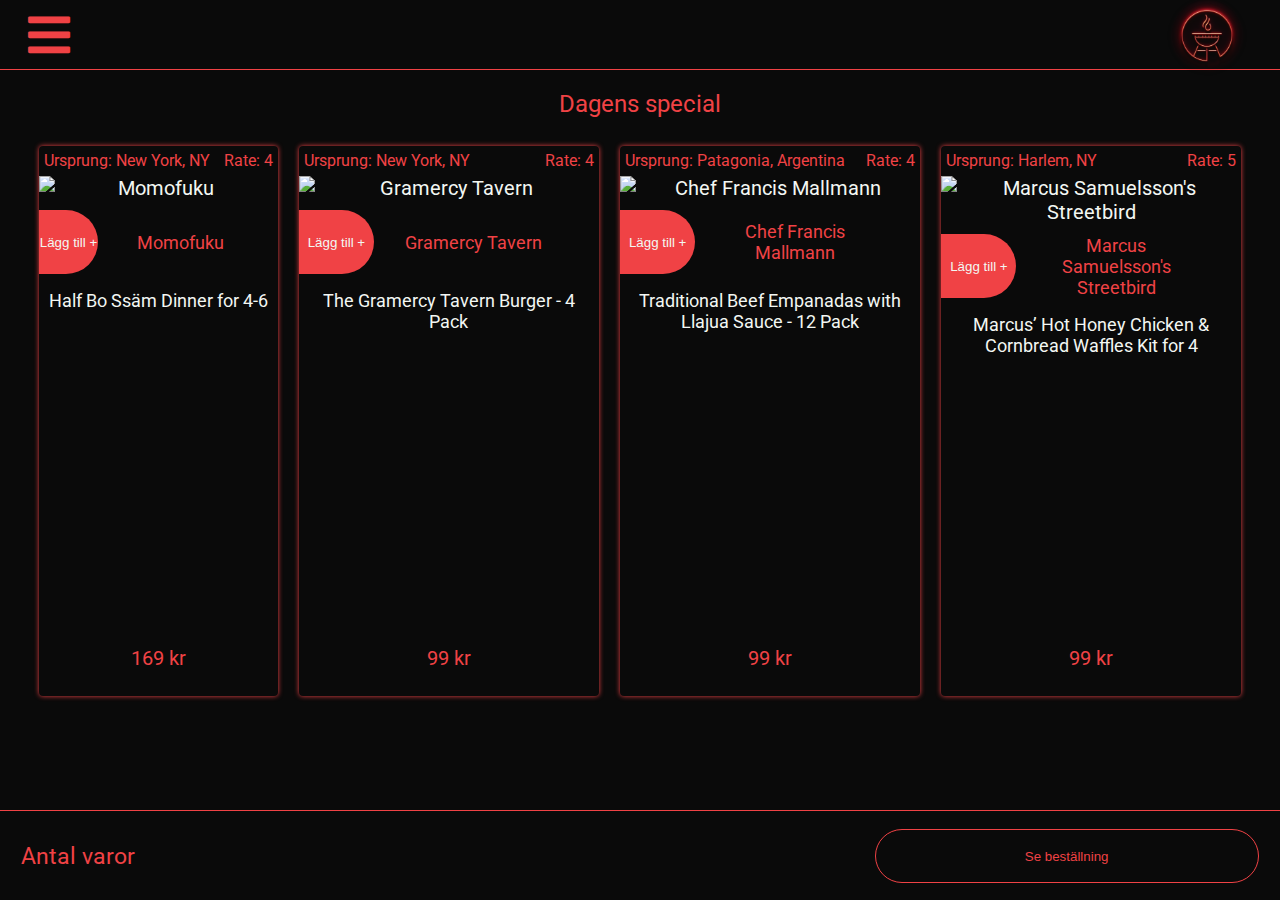
==== commit 386b296e: "Merge branch 'graphic-order-menu'" ====
--- a/index.html
+++ b/index.html
@@ -404,7 +404,7 @@
       <!-- Section - container för den del av footern som alltid är synlig -->
       <section class="section-footer">
         <!-- h3 - valda maträtter -->
-        <h3 class="h3-footer">Valda maträtter</h3>
+        <h3 class="h3-footer">Antal varor</h3>
 
         <!-- span - visar antaler maträtter/varor i "kundkorg" -->
         <span class="span-footer-dishes"></span>
@@ -436,7 +436,7 @@
           </form>
           <section class="section-footer-submitorder">
               <!-- Knapp för att göra beställningen -->
-              <button id="beställning-submit" class="button-footer-submitorder" type="button">Beställa</button>
+              <button id="beställning-submit" class="button-footer-submitorder" type="button">Beställ</button>
           </section>
       </section>
     </footer>
--- a/src/css/style.css
+++ b/src/css/style.css
@@ -410,7 +410,7 @@
   background-color: var(--black);
   border-top: 1px solid var(--red);
   z-index: 15;
-  transition: all 1s ease-in-out;
+  transition: all 0.5s ease-in-out;
 }
 
 /* Klass för att toggla expansion av footern */
@@ -459,6 +459,7 @@
   border: 1px solid var(--red);
   background-color: var(--black);
   color: var(--red);
+  border-radius: 50px;
 }
 
 /* Section - container för att visa beställning */
@@ -538,6 +539,7 @@
   background-color: var(--black);
   border: 1px solid var(--red);
   padding: var(--padding);
+  border-radius: 5px;
 }
 
 /* filter meny  */
@@ -593,3 +595,73 @@
 .hide {
   display: none;
 }
+
+#beställning-form {
+  color: var(--red);
+
+}
+
+#bordsnummer {
+  background-color: var(--black);
+  border: 1px solid var(--border-color);
+  color: var(--white);
+}
+
+@media screen and (max-width: 636px) {
+  .article-dish {
+    /* Anpassa utseendet för mindre skärmar här */
+    width: 100%;
+    max-width: 100%; /* Full bredd på mindre skärmar */
+    height: 250px; /* Anpassa höjden automatiskt */
+    margin-right: 0; /* Ta bort eventuell marginal till höger */
+  }
+  .article-dish img {
+    /* Anpassa utseendet för mindre skärmar här */
+    height: 150px;
+    width: 150px;
+    overflow: hidden;
+    border-right: 1px solid var(--border-color);
+    object-fit: cover; /* Täck hela behållaren och bevara proportionerna */
+    object-position: center;
+    border-radius: 0 0 5px 0;
+  }
+
+  .h3-dish {
+    position: relative;
+    top: -105px;
+    right: -34px;
+    max-width: 60%;
+  }  
+
+  .p-dish {
+    position: relative;
+    top: -98px;
+    right: -65px;
+    max-width: 65%;
+    height: 0;
+    padding-left: 24px;
+  }
+
+  .p-price {
+    position: relative;
+    top: -52px;
+    left: 50px;
+    height: 0;
+  }
+  .span-dish {
+    margin-top: 0;
+    /* padding-top: 10px; */
+    height: 0px;
+  }
+  .p-article-originandrate {
+    border-bottom: 1px solid var(--border-color);
+  }
+
+  .button-menu-filter {
+    font-size: 1em;
+  }
+  .button-article-add {
+    position: relative;
+    top: 2px;
+  }
+}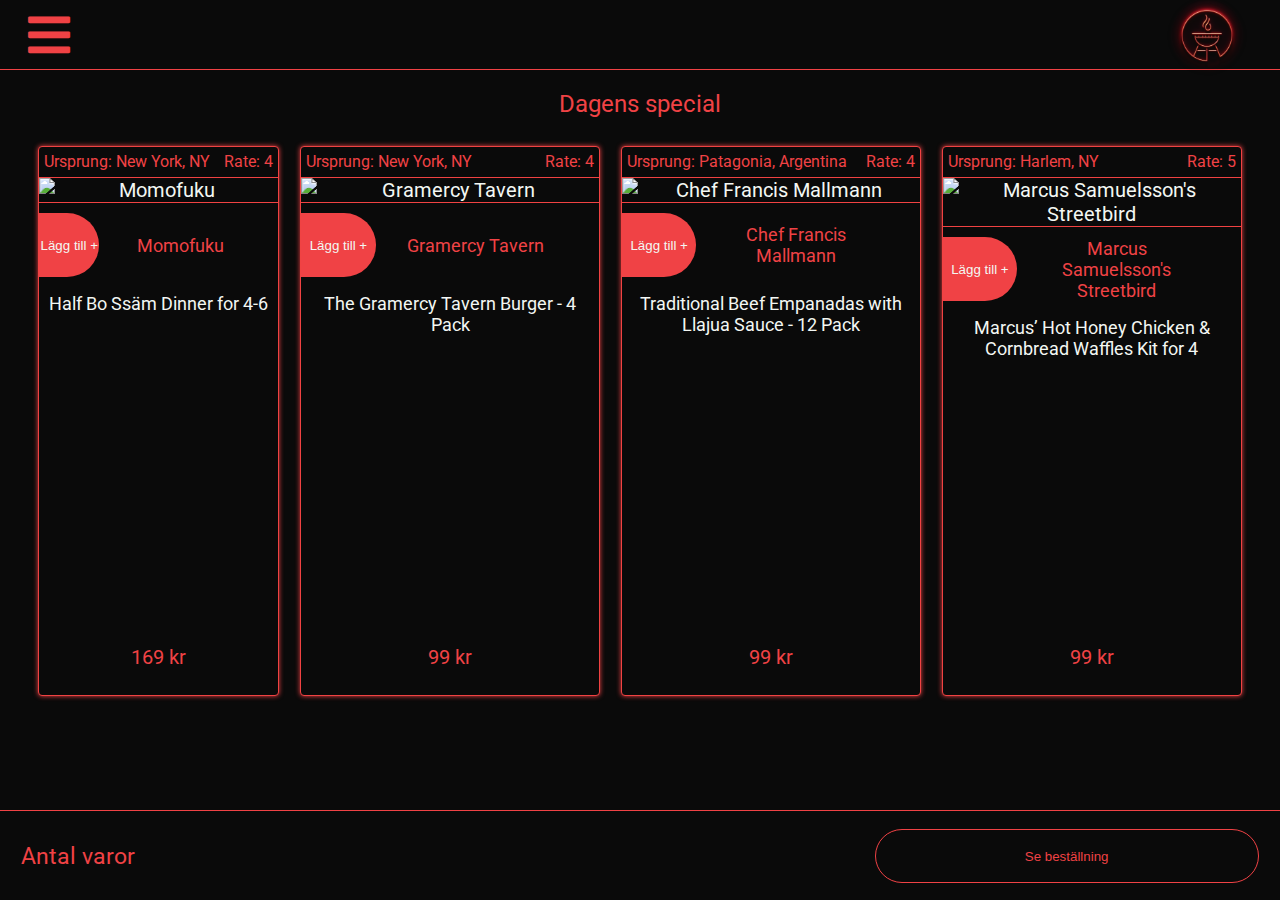
==== commit 4b71808e: "beställning bekräftelse" ====
--- a/index.html
+++ b/index.html
@@ -440,5 +440,11 @@
           </section>
       </section>
     </footer>
+    
+      <section class="popup-contanier hide">
+      <div>Tack för din beställning</div>
+        <div>Din order kommer snart</div>
+          <img src="./src/img/transparentlogo.png" alt="logo">
+      </section>
   </body>
 </html>
--- a/src/css/style.css
+++ b/src/css/style.css
@@ -7,7 +7,7 @@
   --light-red: #ff5252;
   --black: #0a0a0a;
   --white: #f3f7f3;
-
+  --border-color: #f04242;
 }
 
 * {
@@ -544,11 +544,6 @@
 
 /* filter meny  */
 
-/* .p-name, .p-dsc, .p-price, .p-rate, .p-country { 
-  width: 100%;
-  color: #F04245;
-} */
-
 .li-submenu-filter {
   /* margin-top: 2em; */
   background-color: var(--white);
@@ -629,14 +624,14 @@
   .h3-dish {
     position: relative;
     top: -105px;
-    right: -34px;
+    right: -50px;
     max-width: 60%;
   }  
 
   .p-dish {
     position: relative;
-    top: -98px;
-    right: -65px;
+    top: -88px;
+    right: -68px;
     max-width: 65%;
     height: 0;
     padding-left: 24px;
@@ -644,8 +639,8 @@
 
   .p-price {
     position: relative;
-    top: -52px;
-    left: 50px;
+    top: -50px;
+    left: 75px;
     height: 0;
   }
   .span-dish {
@@ -664,4 +659,26 @@
     position: relative;
     top: 2px;
   }
+}
+
+/* beställning-popup  */
+.popup-contanier{
+  position: fixed;
+  z-index: 100;
+  background-color:var(--black);
+  color: var(--white);
+  border: 1px solid var(--border-color);
+  padding: 4rem;
+  border-radius: 10px;
+  width: 50%;
+  top: 50%;
+  left: 50%;
+  transform: translate(-50%,-50%);
+  text-align: center;
+}
+.popup-contanier img {
+  width: 12rem;
+}
+.popup-contanier div {
+  margin-bottom: 2rem;
 }